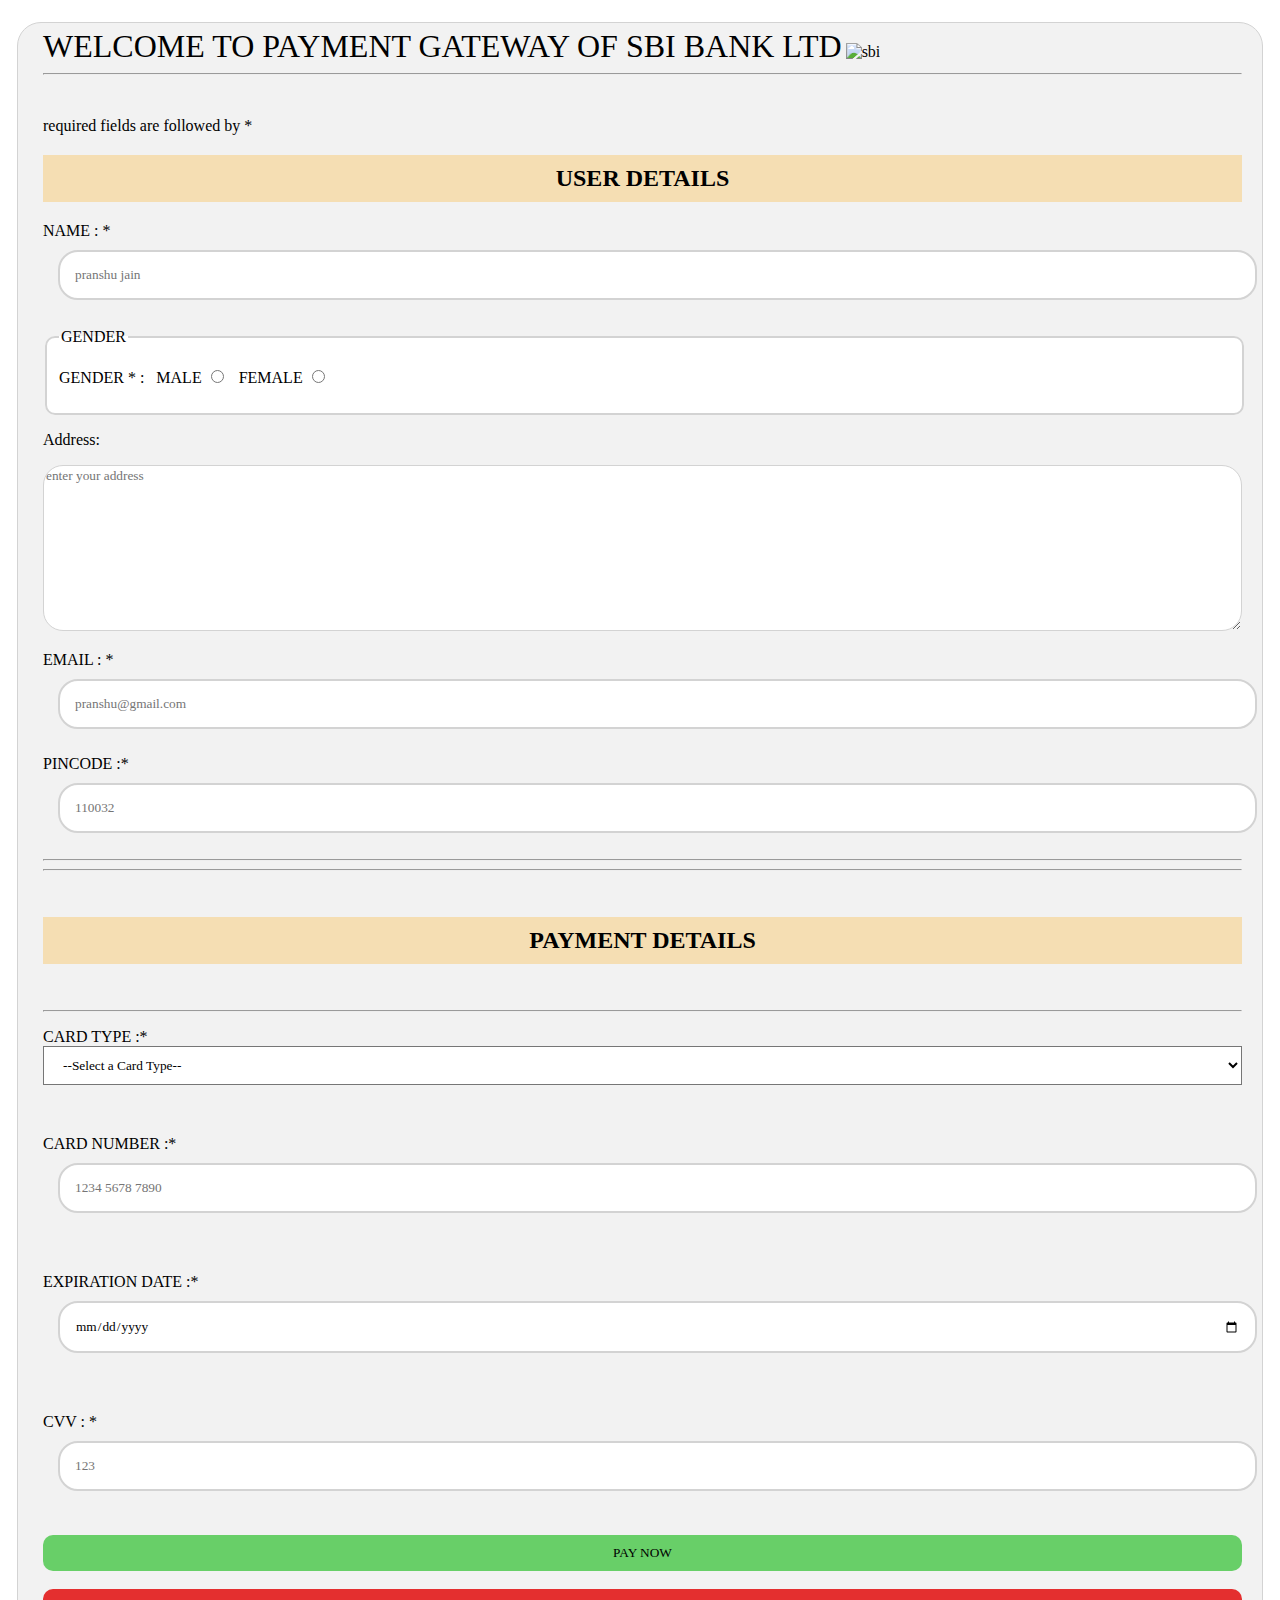
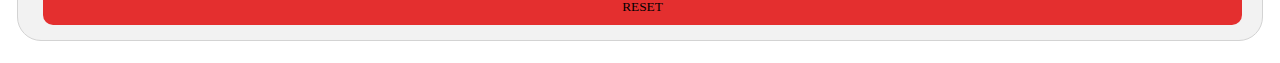
==== payment_form.html @ 4045a8be "Add files via upload" ====
<!DOCTYPE html>
<html lang="en">
<head>
    <meta charset="UTF-8">
    <meta http-equiv="X-UA-Compatible" content="IE=edge">
    <meta name="viewport" content="width=device-width, initial-scale=1.0">
    <title>PAYMENT FORM</title>
    <link rel="stylesheet" href="./payment_form.css">
</head>
<body>
    <div class="container">
    <span>WELCOME TO PAYMENT GATEWAY OF SBI BANK LTD</span> <img src="https://upload.wikimedia.org/wikipedia/commons/c/cc/SBI-logo.svg" alt="sbi" width="10%"><br> 
    <hr>
    <br>
<form action="page2.html">
<p>
    required fields are followed by *
</p>
    <h2>USER DETAILS</h2>
NAME : * <input type="text" name="name" required placeholder="pranshu jain" > <br> <br>
<fieldset>
    <legend>GENDER</legend><p>
    GENDER * : &nbsp; MALE <input type="radio" name="gender" id="gen"> &nbsp; FEMALE <input type="radio" name="gender" id="gen1"> 
</p></fieldset>
 
    <p>
        Address: </p>
        <p><textarea name="address" id="addr" cols="30" rows="10" placeholder="enter your address" required></textarea>
</p>
<p>
    EMAIL : *<input type="email" name="email" id="email" required placeholder="pranshu@gmail.com">
</p> 
<p>
    PINCODE :* <input type="number" name="pincode" required  placeholder="110032">
</p>
<hr><hr>
<br>

<h2>PAYMENT DETAILS</h2>
<br>
<hr>
<p>
    CARD TYPE :* <select name="card" id="cardtype" required >
        <option value="">--Select a Card Type--</option>
        <option value="visa"> VISA</option>
        <option value="rupay">RUPAY</option>
        <option value="mastercard">MASTERCARD</option>
        <option value="hsbc">HSBC</option>
    </select>
</p>
<br>
<p>
    CARD NUMBER :* <input type="number" name="cardnum" required placeholder="1234 5678 7890"> 
</p>
<br>
<p>
    EXPIRATION DATE :* <input type="date" name="exdate" id="exd" required placeholder="12/2021">
</p>
<br>
<p>
    CVV : *<input type="password" name="cvv" id="cvv" required placeholder="123">
</p>
<br>
<input type="submit" value="PAY NOW"> <br><br>
<input type="reset" value="RESET">

</form>
</div>
</body>
</html>
---- payment_form.css ----
*{
    box-sizing: border-box;
    font-family: serif;
}
body{
    font-family: Cambria, Cochin, Georgia, Times, 'Times New Roman', serif;
    padding: 7px;
    margin: 15px 10px;
    font-size: medium;
}
span{
    font-family: Cambria, Cochin, Georgia, Times, 'Times New Roman', serif;
    font-size: 200%;
    text-align: center;
}
.container{
    background-color: #f2f2f2;
    border: 1px solid lightgrey;
    padding: 5px 20px 15px 25px;
    border-radius: 24px;
}
input[type="text"],
input[type="email"],
input[type="password"],
input[type="date"],
input[type="number"]{
    margin: 10px 15px;
    width: 100%;
    padding: 15px;
    border: 2px solid lightgray;
    border-radius: 20px;
}
textarea{
    width: 100%;
    background-color: white;
    border-radius: 20px;
    border: 1px solid lightgray;
}
fieldset{
    background-color: white;
    border: 2px solid lightgray;
    width: 100%;
    border-radius: 10px;
}
input[type="submit"]{
    width: 100%;
    background-color: rgb(104, 207, 104);
    border: none;
    padding: 10px 20px;
    border-radius: 10px;
}
input[type="reset"]{
    background-color: rgb(228, 47, 47);
    width: 100%;
    border: none;
    padding: 10px 20px;
    border-radius: 10px;
    word-spacing: 1.5;
}
input[type="submit"]:hover{
    color:purple;
    cursor: pointer;
}
input[type="reset"]:hover{
    color: purple;
    cursor: pointer;
    box-shadow: solid rgba(0, 0, 0, 0.548);
}
select{
    padding: 10px 15px;
    width: 100%;
    background-color: white;
}
h2{
    text-align: center;
    background-color: wheat;
    padding: 10px;
}
input[type="radio"]{
    padding: 2px 5px;
    word-spacing: 24px;
}
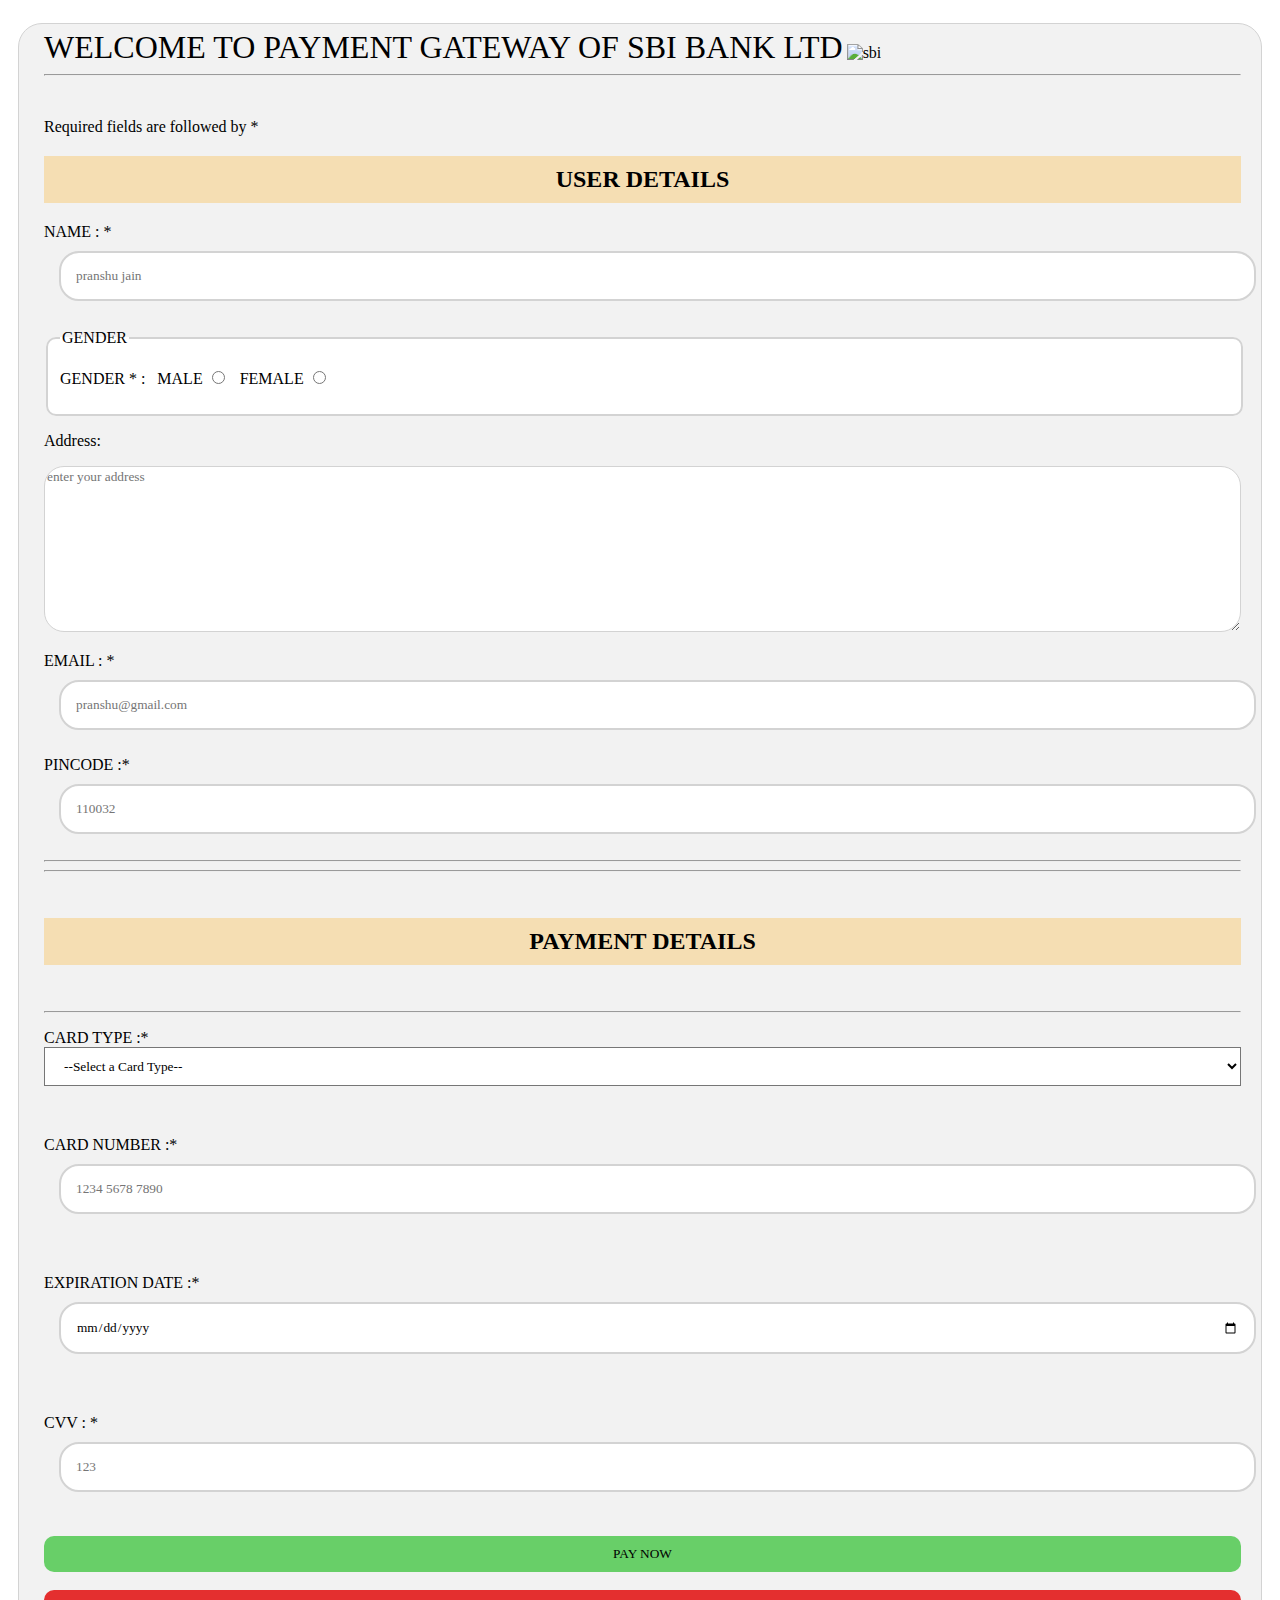
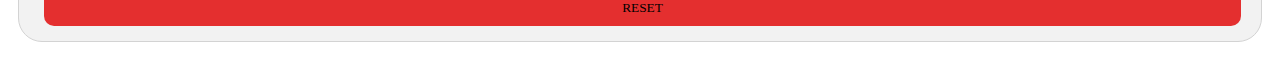
==== commit 73bc7964: "Required word added" ====
--- a/payment_form.html
+++ b/payment_form.html
@@ -14,7 +14,7 @@
     <br>
 <form action="page2.html">
 <p>
-    required fields are followed by *
+    Required fields are followed by *
 </p>
     <h2>USER DETAILS</h2>
 NAME : * <input type="text" name="name" required placeholder="pranshu jain" > <br> <br>
--- a/payment_form.css
+++ b/payment_form.css
@@ -4,7 +4,7 @@
 }
 body{
     font-family: Cambria, Cochin, Georgia, Times, 'Times New Roman', serif;
-    padding: 7px;
+    padding: 8px;
     margin: 15px 10px;
     font-size: medium;
 }
